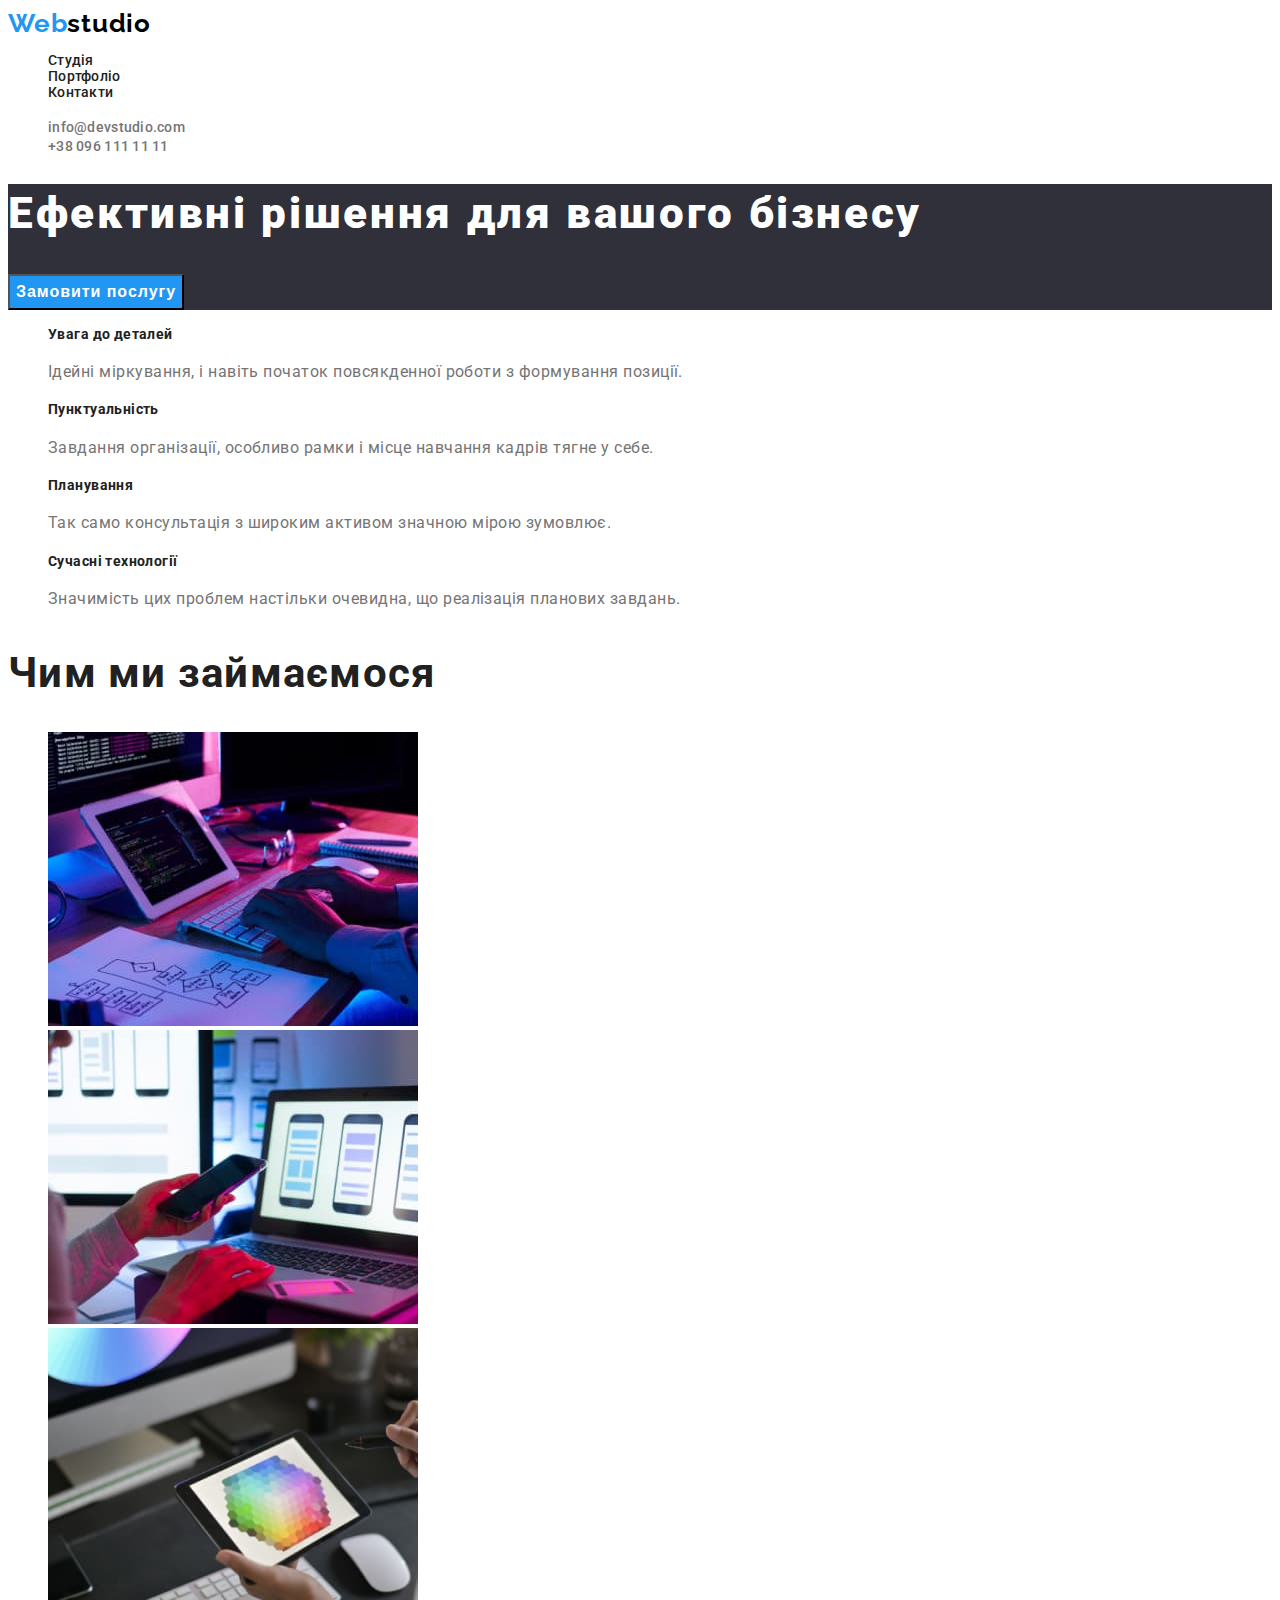
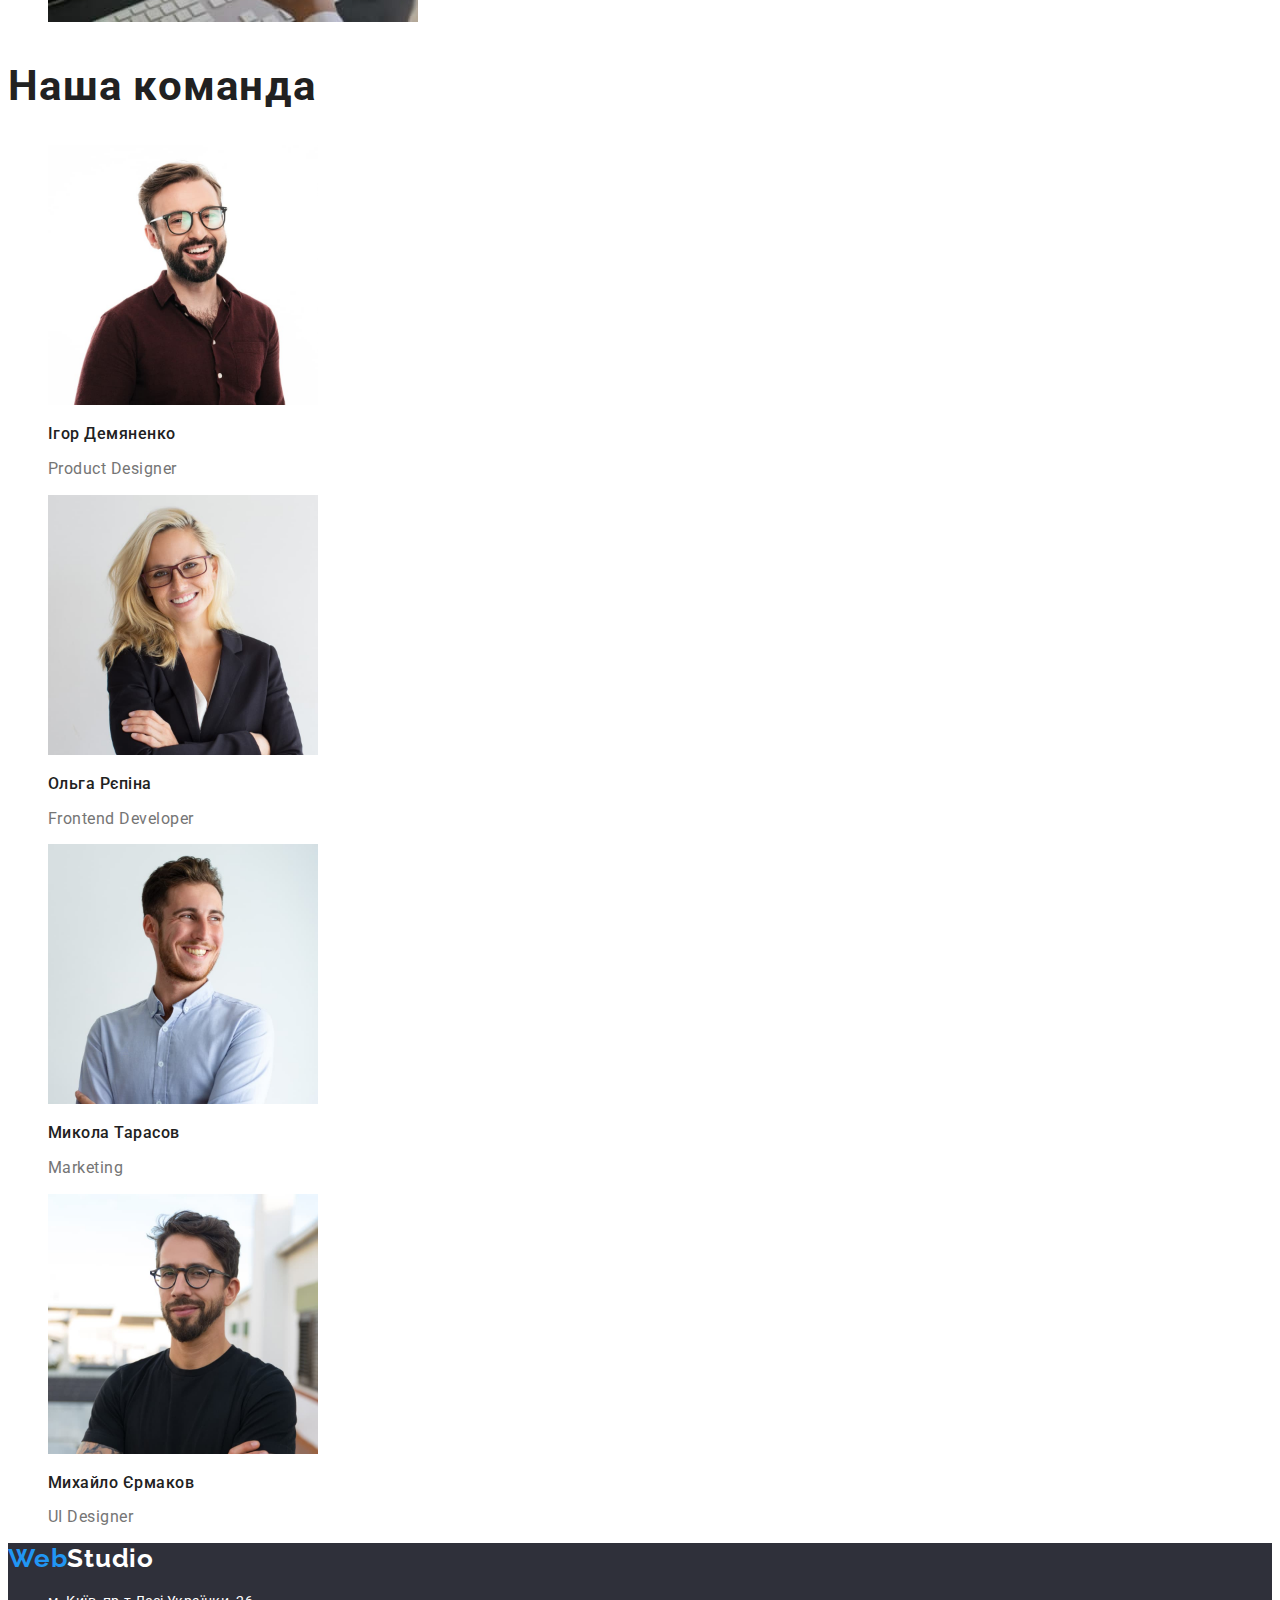
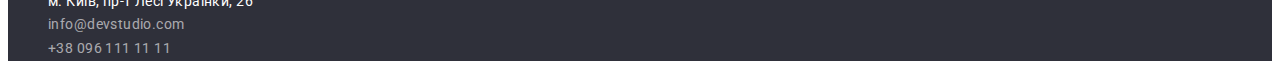
==== index.html @ 4daeb6a6 "HW3" ====
<!DOCTYPE html>
<html lang="en">
    <head>
        <meta charset="UTF-8">
        <meta http-equiv="X-UA-Compatible" content="IE=edge">
        <meta name="viewport" content="width=device-width, initial-scale=1.0">
        <link rel="preconnect" href="https://fonts.googleapis.com">
        <link rel="preconnect" href="https://fonts.gstatic.com" crossorigin>
        <link href="https://fonts.googleapis.com/css2?family=Raleway:wght@700&family=Roboto:wght@400;500;700;900&display=swap" rel="stylesheet">
        <link rel="stylesheet" href="./CSS/styles.css">
        <title>Webstudio</title>
    </head>
    <body>
        <header class="header">
            <!-- the logo is alwais a link -->
            <a href="./index.html" class="header-logo links">Web<span class="logo-studio">studio</span></a>
            <nav class="header-nav">
                <ul class="list">
                    <li><a href="./index.html" class="header-nav links">Студія</a></li>
                    <li><a href="./portfolio.html" class="header-nav links">Портфоліо</a></li>
                    <li><a href="" class="header-nav links">Контакти</a></li>
                </ul>
            </nav>
            <ul class="list">
                <li>
                    <a href="mailto:info@devstudio.com" target="_blank" rel="noopener noreferrer nofollow"
                        class="header-contact links">info@devstudio.com
                    </a>
                </li>
                <li>
                    <a href="tel:+380961111111" class="header-contact links">+38 096 111 11 11</a>
                </li>
            </ul>
        </header>
        <main>
            <!-- main hero -->
            <section class="section-studio">
                <h1 class="section-h1">Ефективні рішення для вашого бізнесу</h1>
                <button type="button" class="section-button link">Замовити послугу</button>
            </section>
            <!-- Переваги -->
            <section>
                <h2 class="title visually-hidden">Наші переваги</h2>
                <ul class="list">
                    <li>
                        <h3 class="advantage-h3">Увага до деталей</h3>
                        <p class="section-p">Ідейні міркування, і навіть початок повсякденної роботи з формування позиції.</p>
                    </li>
                    <li>
                        <h3 class="advantage-h3">Пунктуальність</h3>
                        <p class="section-p">Завдання організації, особливо рамки і місце навчання кадрів тягне у себе.</p>
                    </li>
                    <li>
                        <h3 class="advantage-h3">Планування</h3>
                        <p class="section-p">Так само консультація з широким активом значною мірою зумовлює.</p>
                    </li>
                    <li>                
                        <h3 class="advantage-h3">Сучасні технології</h3>
                        <p class="section-p">Значимість цих проблем настільки очевидна, що реалізація планових завдань.</p>
                    </li>
                    
                    
                </ul>
            </section>
            <!-- Чим ми займаємося -->
            <section>
                <h2 class="title">Чим ми займаємося</h2>
                <ul class="list">
                    <li><img src="./img/chym-my-zaimayemos-1.jpg" alt="Чим-ми-займаємося1" width="370"></li>
                    <li><img src="./img/chym-my-zaimayemos-2.jpg" alt="Чим-ми-займаємося2" width="370"></li>
                    <li><img src="./img/chym-my-zaimayemos-3.jpg" alt="Чим-ми-займаємося3" width="370"></li>
                </ul>
            </section>
             <!-- Наша команда -->
             <section>
                <h2 class="title">Наша команда</h2>
                <ul class="list">
                    <li>
                        <img src="./img/igor-demianenko.jpg" alt="Ігор-Демяненко" width="270">
                            <h3 class="team-h3">Ігор Демяненко</h3>
                            <p class="team-p">Product Designer</p>
                    </li>
                    <li>
                        <img src="./img/olga-ryepina.jpg" alt="Ольга-Рєпіна" width="270">
                            <h3 class="team-h3">Ольга Рєпіна</h3>
                            <p class="team-p">Frontend Developer<p>
                    </li>
                    <li><img src="./img/mykola-tarasov.jpg" alt="Микола-Тарасов" width="270">
                            <h3 class="team-h3">Микола Тарасов</h3>
                            <p class="team-p">Marketing</p>
                    </li>
                    <li><img src="./img/myhailo-yermak.jpg" alt="Михайло-Єрмаков" width="270">
                            <h3 class="team-h3">Михайло Єрмаков</h3>
                            <p class="team-p">UI Designer</p>
                    </li>
                </ul>
             </section>             
        </main>
        <footer class="footer">
            <a href="./index.html" class="footer-logo">Web<span class="footer-studio">Studio</a>
        
            <address class="addres">
                <ul class="list">
                    <li >
                        <a href="https://goo.gl/maps/BywnzuMhRgXunRxz6" target="_blank" rel="noopener noreferrer nofollow"
                            class="footer-adres links">м.
                            Київ, пр-т Лесі Українки, 26</a>
                    </li>
                    <li>
                        <a href="mailto:info@devstudio.com" target="_blank" rel="noopener noreferrer nofollow"
                            class="footer-contact links">info@devstudio.com
                        </a>
                    </li>
                    <li>
                        <a href="tel:+380961111111" class="footer-contact links">+38 096 111 11 11</a>
                    </li>
                </ul>
                
            

            </address>

          
        </footer>
       
    </body>
</html>
---- CSS/styles.css ----
:root {
    --primary-color:#212121;
    --secondary-color: #757575;
    --logo-color:#2196F3;
    --footer-color: #2F303A;
    --adresa-color:#FFFFFF;
    --contact-color: rgba(255,255,255,0.6);
    --studio-color: #000000;
}
body {
    font-family: "Roboto", sans-serif;
    color: var(--primary-color);
}
.list {
    list-style: none;
}
.links:hover,
.links:focus {
        color: var(--logo-color);
}
.logo-studio {
    color: var(--studio-color);
    font-size: 26px;
    font-weight: 700;
    line-height: 1.19;
    letter-spacing: 0.03em;
    font-family: "Raleway", sans-serif;
    text-decoration: none;
}
.header-logo {
    color: var(--logo-color);
    font-size: 26px;
    font-weight: 700;
    line-height: 1.19;
    letter-spacing: 0.03em;
    font-family: "Raleway", sans-serif;
    text-decoration: none;
}
.header-nav {
    color: var(--primary-color);
    font-size: 14px;
    font-weight: 500;
    line-height: 1.14;
    letter-spacing: 0.02em;
    text-decoration: none;
}
.header-contact {
    color: var(--secondary-color);
    font-size: 14px;
    font-weight: 500;
    line-height: 1.14;
    letter-spacing: 0.02em;
    text-decoration: none;
}
/*  portfolio  */
.button {
    color: var(--primary-color);
    font-weight: 500;
    font-size: 16px;
    line-height: 1.6;
    letter-spacing: 0.03em;
    text-transform: uppercase;
    cursor: pointer;
}
.portfolio-h1 {
    color: var(--primary-color);
    font-size: 18px;
    font-weight: 700;
    line-height: 2;
    letter-spacing: 0.06em;
}
.portfolio-p {
    color: var(--secondary-color);
    font-size: 16px;
    font-weight: 400;
    line-height: 1.9;
    letter-spacing: 0.03em;
}
/*  main hero  */
.section-studio {
    background-color: var(--footer-color);
}
.section-h1 {
    color: var(--adresa-color);
    font-size: 44px;
    font-weight: 900;
    line-height: 1.36;
    letter-spacing: 0.06em;
}
.section-button {
    background-color: var(--logo-color);
    color: var(--adresa-color);
    font-size: 16px;
    font-weight: 700;
    line-height: 1.88;
    letter-spacing: 0.06em;
}
.visually-hidden {
    position: absolute;
    clip: rect(0 0 0 0);
    width: 1px;
    height: 1px;
    margin: -1px;
}
.advantage-h3 {
    color: var(--primary-color);
    font-size: 14px;
    font-weight: 700;
    line-height: 1.17;
    letter-spacing: 0.03em;
}
.section-p {
    color: var(--secondary-color);
    font-size: 16px;
    font-weight: 400;
    line-height: 1.71;
    letter-spacing: 0.03em;
}
.title {
    color: var(--primary-color);
    font-size: 42.19px;
    font-weight: 700;
    line-height: 1.17;
    letter-spacing: 0.03em;
}
.team-h3 {
    color: var(--primary-color);
    font-size: 16px;
    font-weight: 500;
    line-height: 1.17;
    letter-spacing: 0.03em;
}
.team-p {
    color: var(--secondary-color);
    font-size: 16px;
    font-weight: 400;
    line-height: 1.17;
    letter-spacing: 0.03em;
}
/*  footer  */
.footer {
    background-color: var(--footer-color);
}
.footer-logo {
    color: var(--logo-color);
    font-size: 26px;
    font-weight: 700;
    line-height: 1.17;
    letter-spacing: 0.03em;
    font-family: "Raleway", sans-serif;
    text-decoration: none;
}
.footer-studio {
    color: var(--adresa-color);
    font-size: 26px;
    font-weight: 700;
    line-height: 1.17;
    letter-spacing: 0.03em;
    font-family: "Raleway", sans-serif;
    text-decoration: none;
}
.addres {
    font-style: normal;
}
.footer-adres {
    color: var(--adresa-color);
    font-size: 14px;
    font-weight: 400;
    line-height: 1.7;
    letter-spacing: 0.03em;
    text-decoration: none;
}
.footer-contact {
    color: var(--contact-color);
    font-size: 14px;
    font-weight: 400;
    line-height: 1.7;
    letter-spacing: 0.03em;
    text-decoration: none;
}
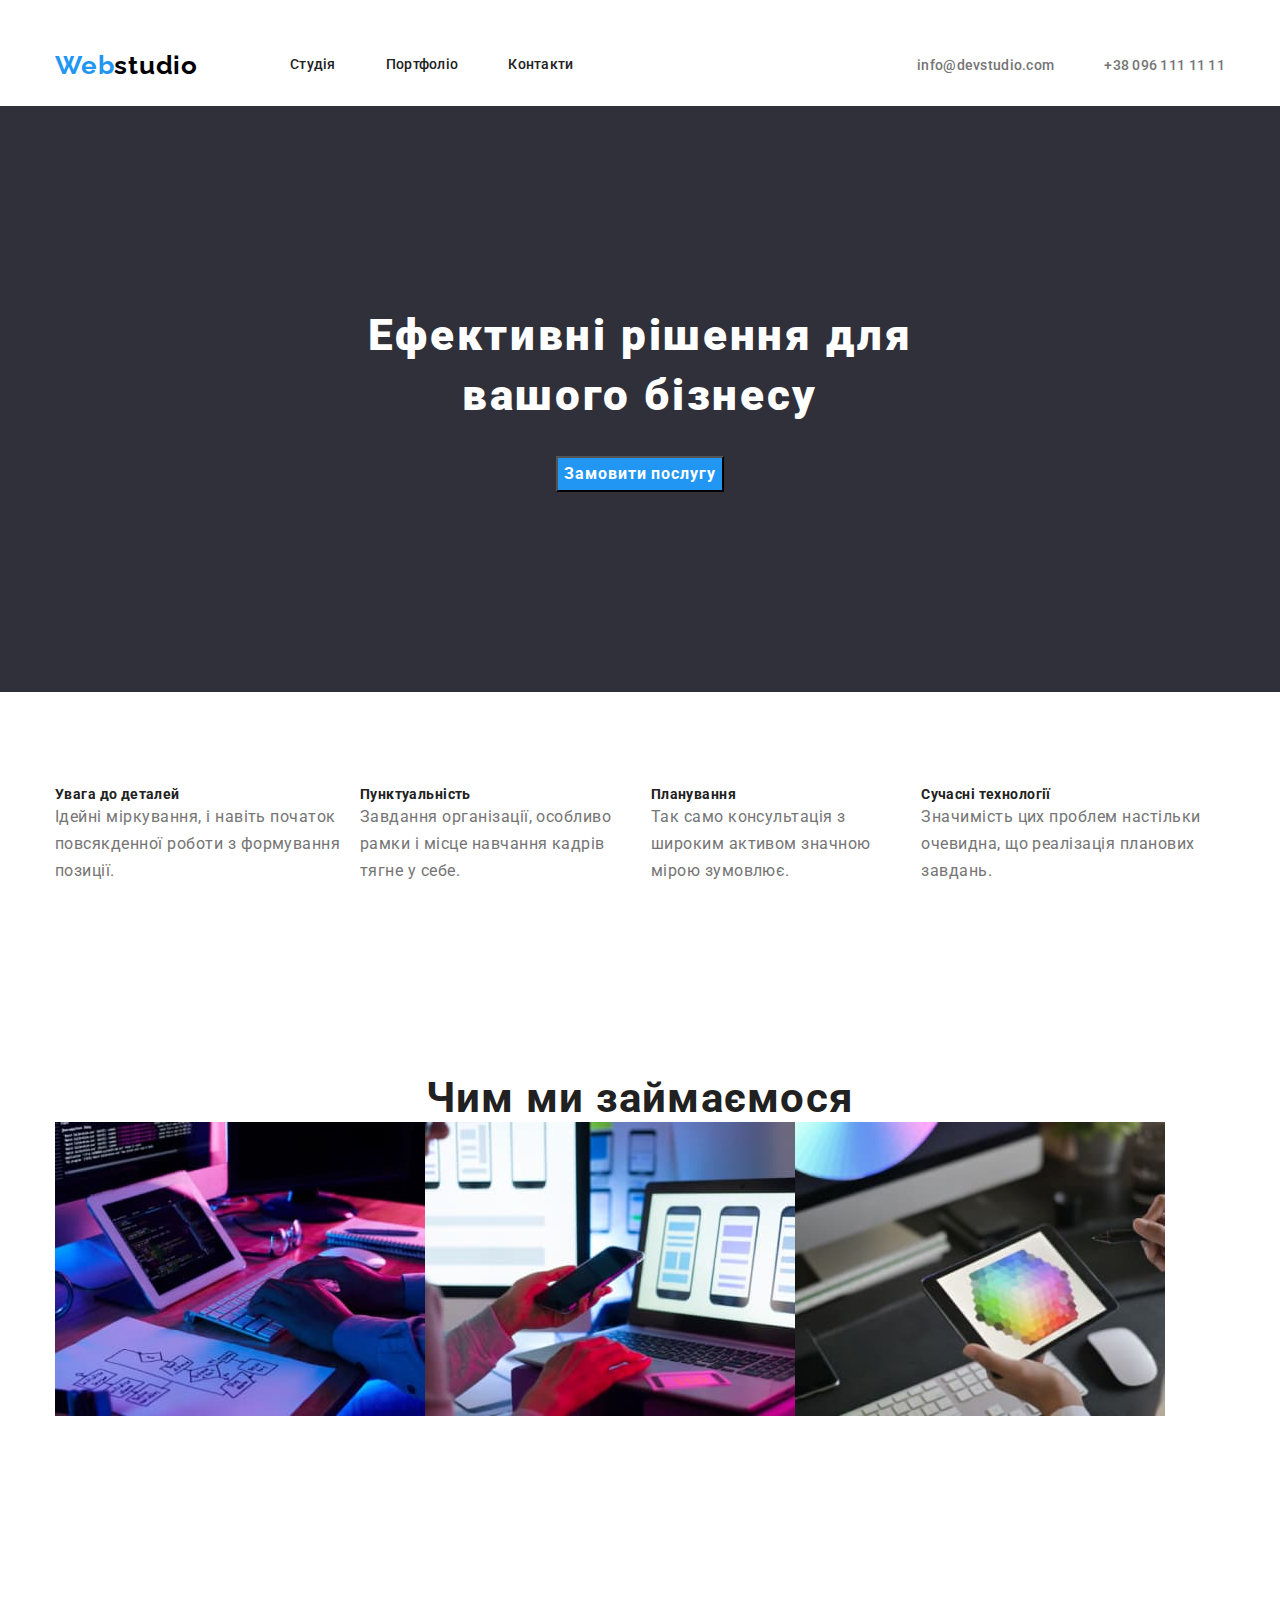
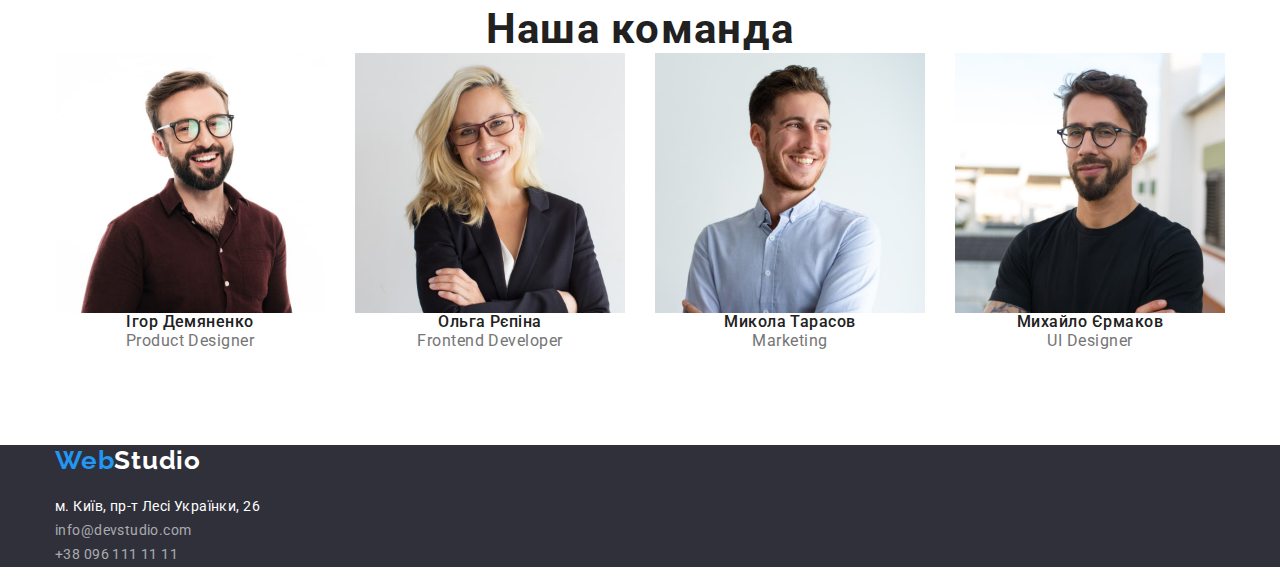
==== commit 16d065c7: "HW-3" ====
--- a/index.html
+++ b/index.html
@@ -7,118 +7,136 @@
         <link rel="preconnect" href="https://fonts.googleapis.com">
         <link rel="preconnect" href="https://fonts.gstatic.com" crossorigin>
         <link href="https://fonts.googleapis.com/css2?family=Raleway:wght@700&family=Roboto:wght@400;500;700;900&display=swap" rel="stylesheet">
+        <link rel="stylesheet" href="https://cdnjs.cloudflare.com/ajax/libs/modern-normalize/1.1.0/modern-normalize.min.css">
         <link rel="stylesheet" href="./CSS/styles.css">
         <title>Webstudio</title>
     </head>
     <body>
         <header class="header">
-            <!-- the logo is alwais a link -->
-            <a href="./index.html" class="header-logo links">Web<span class="logo-studio">studio</span></a>
-            <nav class="header-nav">
-                <ul class="list">
-                    <li><a href="./index.html" class="header-nav links">Студія</a></li>
-                    <li><a href="./portfolio.html" class="header-nav links">Портфоліо</a></li>
-                    <li><a href="" class="header-nav links">Контакти</a></li>
-                </ul>
-            </nav>
-            <ul class="list">
-                <li>
-                    <a href="mailto:info@devstudio.com" target="_blank" rel="noopener noreferrer nofollow"
-                        class="header-contact links">info@devstudio.com
-                    </a>
-                </li>
-                <li>
-                    <a href="tel:+380961111111" class="header-contact links">+38 096 111 11 11</a>
-                </li>
-            </ul>
+            <div class="container header-container">
+                <!-- the logo is alwais a link -->
+                <a href="./index.html" class="logo-web links">Web<span class="logo-studio">studio</span></a>
+                <nav class="header-nav">
+                    <ul class="list header-list">
+                        <li class="header-item"><a href="./index.html" class="header-nav links">Студія</a></li>
+                        <li class="header-item"><a href="./portfolio.html" class="header-nav links">Портфоліо</a></li>
+                        <li class="header-item"><a href="" class="header-nav links">Контакти</a></li>
+                    </ul>
+                </nav>
+                <div class="contact-wraper">
+                    <ul class="list header-list">
+                        <li>
+                            <a href="mailto:info@devstudio.com" target="_blank" rel="noopener noreferrer nofollow"
+                                class="header-contact links">info@devstudio.com
+                            </a>
+                        </li>
+                        <li>
+                            <a href="tel:+380961111111" class="header-contact phone links">+38 096 111 11 11</a>
+                        </li>
+                    </ul>
+                </div>                
+            </div>            
         </header>
         <main>
             <!-- main hero -->
             <section class="section-studio">
-                <h1 class="section-h1">Ефективні рішення для вашого бізнесу</h1>
-                <button type="button" class="section-button link">Замовити послугу</button>
+                <div class="container">
+                    <h1 class="section-h1">Ефективні рішення для вашого бізнесу</h1>
+                    <button type="button" class="section-button link">Замовити послугу</button>                                    
+                </div>                
             </section>
             <!-- Переваги -->
-            <section>
-                <h2 class="title visually-hidden">Наші переваги</h2>
-                <ul class="list">
-                    <li>
-                        <h3 class="advantage-h3">Увага до деталей</h3>
-                        <p class="section-p">Ідейні міркування, і навіть початок повсякденної роботи з формування позиції.</p>
-                    </li>
-                    <li>
-                        <h3 class="advantage-h3">Пунктуальність</h3>
-                        <p class="section-p">Завдання організації, особливо рамки і місце навчання кадрів тягне у себе.</p>
-                    </li>
-                    <li>
-                        <h3 class="advantage-h3">Планування</h3>
-                        <p class="section-p">Так само консультація з широким активом значною мірою зумовлює.</p>
-                    </li>
-                    <li>                
-                        <h3 class="advantage-h3">Сучасні технології</h3>
-                        <p class="section-p">Значимість цих проблем настільки очевидна, що реалізація планових завдань.</p>
-                    </li>
-                    
-                    
-                </ul>
+            <section class="advantage">
+                <div class="container">
+                    <h2 class="title visually-hidden">Наші переваги</h2>
+                    <ul class="list advantage-list">
+                        <li class="advantage-items">
+                            <h3 class="advantage-h3">Увага до деталей</h3>
+                            <p class="section-p">Ідейні міркування, і навіть початок повсякденної роботи з формування позиції.</p>
+                        </li>
+                        <li class="advantage-items">
+                            <h3 class="advantage-h3">Пунктуальність</h3>
+                            <p class="section-p">Завдання організації, особливо рамки і місце навчання кадрів тягне у себе.</p>
+                        </li>
+                        <li class="advantage-items">
+                            <h3 class="advantage-h3">Планування</h3>
+                            <p class="section-p">Так само консультація з широким активом значною мірою зумовлює.</p>
+                        </li>
+                        <li class="advantage-items">
+                            <h3 class="advantage-h3">Сучасні технології</h3>
+                            <p class="section-p">Значимість цих проблем настільки очевидна, що реалізація планових завдань.</p>
+                        </li>              
+                    </ul>
+                </div>
+                
             </section>
             <!-- Чим ми займаємося -->
-            <section>
-                <h2 class="title">Чим ми займаємося</h2>
-                <ul class="list">
-                    <li><img src="./img/chym-my-zaimayemos-1.jpg" alt="Чим-ми-займаємося1" width="370"></li>
-                    <li><img src="./img/chym-my-zaimayemos-2.jpg" alt="Чим-ми-займаємося2" width="370"></li>
-                    <li><img src="./img/chym-my-zaimayemos-3.jpg" alt="Чим-ми-займаємося3" width="370"></li>
-                </ul>
+            <section class="work">
+                <div class="container">
+                    <h2 class="title">Чим ми займаємося</h2>
+                    <ul class="list work-list">
+                        <li class="work-items"><img src="./img/chym-my-zaimayemos-1.jpg" alt="Чим-ми-займаємося1" width="370"></li>
+                        <li class="work-items"><img src="./img/chym-my-zaimayemos-2.jpg" alt="Чим-ми-займаємося2" width="370"></li>
+                        <li class="work-items"><img src="./img/chym-my-zaimayemos-3.jpg" alt="Чим-ми-займаємося3" width="370"></li>
+                    </ul>
+                </div>
+                
             </section>
              <!-- Наша команда -->
-             <section>
-                <h2 class="title">Наша команда</h2>
-                <ul class="list">
-                    <li>
-                        <img src="./img/igor-demianenko.jpg" alt="Ігор-Демяненко" width="270">
+             <section class="team">
+                <div class="container">
+                    <h2 class="title">Наша команда</h2>
+                    <ul class="list team-list">
+                        <li class="team-items">
+                            <img src="./img/igor-demianenko.jpg" alt="Ігор-Демяненко" width="270">
                             <h3 class="team-h3">Ігор Демяненко</h3>
                             <p class="team-p">Product Designer</p>
-                    </li>
-                    <li>
-                        <img src="./img/olga-ryepina.jpg" alt="Ольга-Рєпіна" width="270">
+                        </li>
+                        <li class="team-items">
+                            <img src="./img/olga-ryepina.jpg" alt="Ольга-Рєпіна" width="270">
                             <h3 class="team-h3">Ольга Рєпіна</h3>
-                            <p class="team-p">Frontend Developer<p>
-                    </li>
-                    <li><img src="./img/mykola-tarasov.jpg" alt="Микола-Тарасов" width="270">
+                            <p class="team-p">Frontend Developer
+                            <p>
+                        </li>
+                        <li class="team-items"><img src="./img/mykola-tarasov.jpg" alt="Микола-Тарасов" width="270">
                             <h3 class="team-h3">Микола Тарасов</h3>
                             <p class="team-p">Marketing</p>
-                    </li>
-                    <li><img src="./img/myhailo-yermak.jpg" alt="Михайло-Єрмаков" width="270">
+                        </li>
+                        <li class="team-items"><img src="./img/myhailo-yermak.jpg" alt="Михайло-Єрмаков" width="270">
                             <h3 class="team-h3">Михайло Єрмаков</h3>
                             <p class="team-p">UI Designer</p>
-                    </li>
-                </ul>
+                        </li>
+                    </ul>
+                </div>
+                
              </section>             
         </main>
         <footer class="footer">
-            <a href="./index.html" class="footer-logo">Web<span class="footer-studio">Studio</a>
-        
-            <address class="addres">
-                <ul class="list">
-                    <li >
-                        <a href="https://goo.gl/maps/BywnzuMhRgXunRxz6" target="_blank" rel="noopener noreferrer nofollow"
-                            class="footer-adres links">м.
-                            Київ, пр-т Лесі Українки, 26</a>
-                    </li>
-                    <li>
-                        <a href="mailto:info@devstudio.com" target="_blank" rel="noopener noreferrer nofollow"
-                            class="footer-contact links">info@devstudio.com
-                        </a>
-                    </li>
-                    <li>
-                        <a href="tel:+380961111111" class="footer-contact links">+38 096 111 11 11</a>
-                    </li>
-                </ul>
+            <div class="container">
+                <a href="./index.html" class="footer-logo">Web<span class="footer-studio">Studio</a>
                 
+                <address class="addres ">
+                    <ul class="list addres-list">
+                        <li>
+                            <a href="https://goo.gl/maps/BywnzuMhRgXunRxz6" target="_blank" rel="noopener noreferrer nofollow"
+                                class="footer-adres links">м.
+                                Київ, пр-т Лесі Українки, 26</a>
+                        </li>
+                        <li>
+                            <a href="mailto:info@devstudio.com" target="_blank" rel="noopener noreferrer nofollow"
+                                class="footer-contact links">info@devstudio.com
+                            </a>
+                        </li>
+                        <li>
+                            <a href="tel:+380961111111" class="footer-contact links">+38 096 111 11 11</a>
+                        </li>
+                    </ul>
+                
+                
+                
+                </address>
+            </div>
             
-
-            </address>
 
           
         </footer>
--- a/CSS/styles.css
+++ b/CSS/styles.css
@@ -1,23 +1,79 @@
 :root {
-    --primary-color:#212121;
+    --primary-color: #212121;
     --secondary-color: #757575;
-    --logo-color:#2196F3;
+    --logo-color: #2196F3;
     --footer-color: #2F303A;
-    --adresa-color:#FFFFFF;
-    --contact-color: rgba(255,255,255,0.6);
+    --adresa-color: #FFFFFF;
+    --contact-color: rgba(255, 255, 255, 0.6);
     --studio-color: #000000;
 }
+
+h1,
+h2,
+h3,
+h4,
+h5,
+h6,
+p {
+    margin: 0;
+}
+
+ul {
+    padding-left: 0;
+}
+
+img {
+    display: block;
+}
+
 body {
     font-family: "Roboto", sans-serif;
     color: var(--primary-color);
 }
+
+.container {
+    width: 1200px;
+    margin: 0 auto;
+    padding-left: 15px;
+    padding-right: 15px;
+}
+
 .list {
     list-style: none;
 }
+
 .links:hover,
 .links:focus {
-        color: var(--logo-color);
-}
+    color: var(--logo-color);
+}
+
+.header {
+    padding-top: 24px;
+    border-bottom: #ECECEC;
+}
+
+.header-container {
+    display: flex;
+    align-items: center;
+}
+
+.header-list {
+    display: flex;
+    margin: 0px;
+    padding-top: 32px;
+    padding-bottom: 32px;
+}
+
+.logo-web {
+    color: var(--logo-color);
+    font-size: 26px;
+    font-weight: 700;
+    line-height: 1.19;
+    letter-spacing: 0.03em;
+    font-family: "Raleway", sans-serif;
+    text-decoration: none;
+}
+
 .logo-studio {
     color: var(--studio-color);
     font-size: 26px;
@@ -26,16 +82,9 @@
     letter-spacing: 0.03em;
     font-family: "Raleway", sans-serif;
     text-decoration: none;
-}
-.header-logo {
-    color: var(--logo-color);
-    font-size: 26px;
-    font-weight: 700;
-    line-height: 1.19;
-    letter-spacing: 0.03em;
-    font-family: "Raleway", sans-serif;
-    text-decoration: none;
-}
+    margin-right: 92px;
+}
+
 .header-nav {
     color: var(--primary-color);
     font-size: 14px;
@@ -44,6 +93,15 @@
     letter-spacing: 0.02em;
     text-decoration: none;
 }
+
+.header-item:not(:first-child) {
+    margin-left: 50px;
+}
+
+.contact-wraper {
+    margin-left: auto;
+}
+
 .header-contact {
     color: var(--secondary-color);
     font-size: 14px;
@@ -52,7 +110,31 @@
     letter-spacing: 0.02em;
     text-decoration: none;
 }
+
+.phone {
+    margin-left: 50px;
+}
+
 /*  portfolio  */
+.main {
+    margin-top: 96px;
+    margin-bottom: 83px;
+}
+
+.button-list {
+    display: flex;
+    margin-left: auto;
+    margin-right: auto;
+    margin-top: 0px;
+    margin-bottom: 0px;
+    padding-bottom: 34px;
+}
+
+.button-items:not(:first-child) {
+    margin-left: 8px;
+    justify-content: center;
+}
+
 .button {
     color: var(--primary-color);
     font-weight: 500;
@@ -62,31 +144,61 @@
     text-transform: uppercase;
     cursor: pointer;
 }
+
+.portfolio-list {
+    display: flex;
+    flex-wrap: wrap;
+    gap: 30;
+    margin: 0px;
+    padding-bottom: 83px;
+}
+
+.portfolio-item {
+    flex-basis: calc((100%-60px)/3);
+}
+
+
 .portfolio-h1 {
     color: var(--primary-color);
     font-size: 18px;
     font-weight: 700;
     line-height: 2;
     letter-spacing: 0.06em;
-}
+    display: flex;
+    justify-content: center;
+}
+
 .portfolio-p {
     color: var(--secondary-color);
     font-size: 16px;
     font-weight: 400;
     line-height: 1.9;
     letter-spacing: 0.03em;
-}
+    display: flex;
+    justify-content: center;
+}
+
 /*  main hero  */
 .section-studio {
     background-color: var(--footer-color);
-}
+    padding-top: 200px;
+    padding-bottom: 200px;
+}
+
 .section-h1 {
     color: var(--adresa-color);
     font-size: 44px;
     font-weight: 900;
     line-height: 1.36;
     letter-spacing: 0.06em;
-}
+    text-align: center;
+    width: 696px;
+    padding-bottom: 30px;
+    display: flex;
+    margin-left: auto;
+    margin-right: auto;
+}
+
 .section-button {
     background-color: var(--logo-color);
     color: var(--adresa-color);
@@ -94,7 +206,11 @@
     font-weight: 700;
     line-height: 1.88;
     letter-spacing: 0.06em;
-}
+    display: flex;
+    margin-left: auto;
+    margin-right: auto;
+}
+
 .visually-hidden {
     position: absolute;
     clip: rect(0 0 0 0);
@@ -102,6 +218,20 @@
     height: 1px;
     margin: -1px;
 }
+
+.advantage {
+    padding: 94px 0px;
+}
+
+.advantage-list {
+    display: flex;
+    margin: 0px;
+}
+
+.advantage-items {
+    flex-basis: calc((100%-90px)/4);
+}
+
 .advantage-h3 {
     color: var(--primary-color);
     font-size: 14px;
@@ -109,6 +239,7 @@
     line-height: 1.17;
     letter-spacing: 0.03em;
 }
+
 .section-p {
     color: var(--secondary-color);
     font-size: 16px;
@@ -116,31 +247,72 @@
     line-height: 1.71;
     letter-spacing: 0.03em;
 }
+
+.work {
+    padding: 94px 0px;
+}
+
+.work-list {
+    display: flex;
+    margin: 0px;
+}
+
+.work-items {
+    flex-basis: calc((100%-60px)/3);
+}
+
 .title {
     color: var(--primary-color);
     font-size: 42.19px;
     font-weight: 700;
     line-height: 1.17;
     letter-spacing: 0.03em;
-}
+    display: flex;
+    justify-content: center;
+}
+
+.team {
+    padding: 94px 0px;
+}
+
+.team-list {
+    display: flex;
+    margin: 0px
+}
+
+.team-items {
+    flex-basis: calc((100%-90px)/4);
+}
+
+.team-items:not(:first-child) {
+    margin-left: 30px;
+}
+
 .team-h3 {
     color: var(--primary-color);
     font-size: 16px;
     font-weight: 500;
     line-height: 1.17;
     letter-spacing: 0.03em;
-}
+    display: flex;
+    justify-content: center;
+}
+
 .team-p {
     color: var(--secondary-color);
     font-size: 16px;
     font-weight: 400;
     line-height: 1.17;
     letter-spacing: 0.03em;
-}
+    display: flex;
+    justify-content: center;
+}
+
 /*  footer  */
 .footer {
     background-color: var(--footer-color);
 }
+
 .footer-logo {
     color: var(--logo-color);
     font-size: 26px;
@@ -150,6 +322,7 @@
     font-family: "Raleway", sans-serif;
     text-decoration: none;
 }
+
 .footer-studio {
     color: var(--adresa-color);
     font-size: 26px;
@@ -159,9 +332,15 @@
     font-family: "Raleway", sans-serif;
     text-decoration: none;
 }
+
 .addres {
     font-style: normal;
 }
+
+.addres-list {
+    margin-top: 20px;
+}
+
 .footer-adres {
     color: var(--adresa-color);
     font-size: 14px;
@@ -170,6 +349,7 @@
     letter-spacing: 0.03em;
     text-decoration: none;
 }
+
 .footer-contact {
     color: var(--contact-color);
     font-size: 14px;
@@ -177,10 +357,4 @@
     line-height: 1.7;
     letter-spacing: 0.03em;
     text-decoration: none;
-}
-
-
-
-
-
-
+}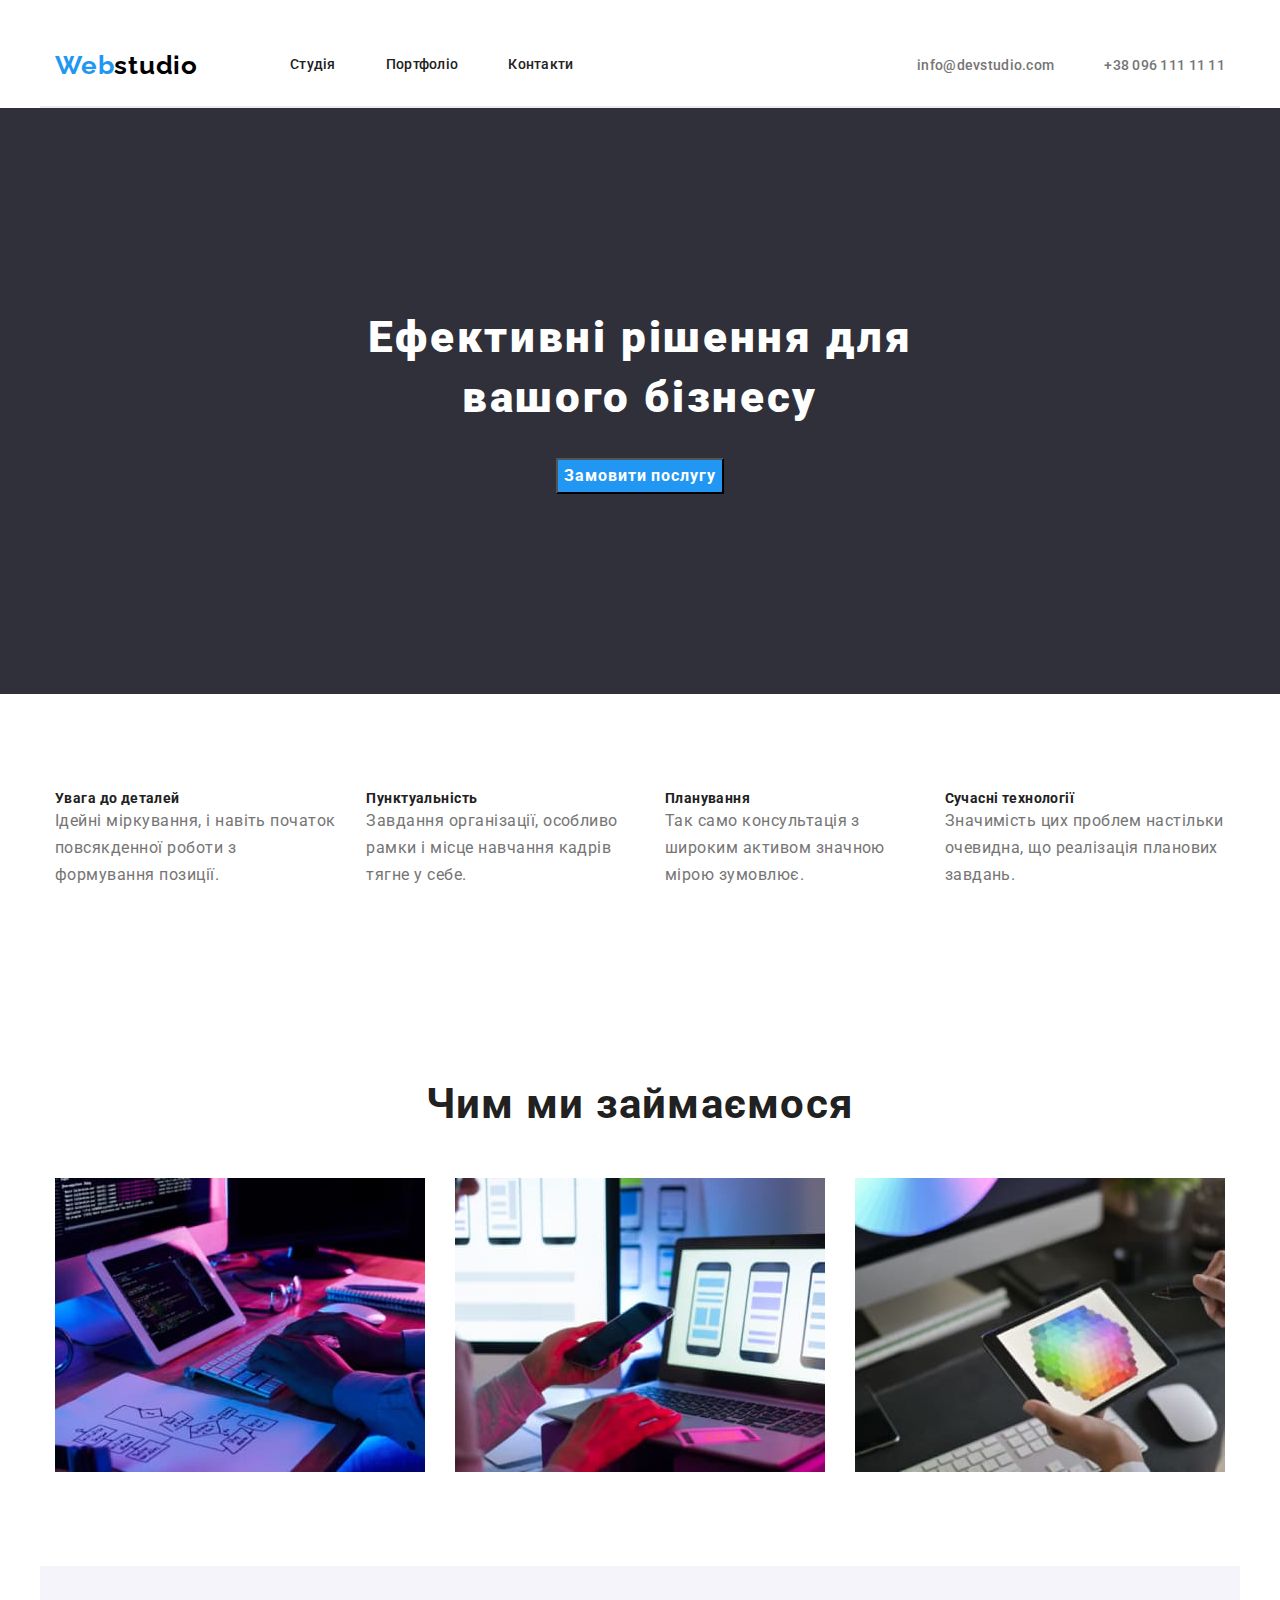
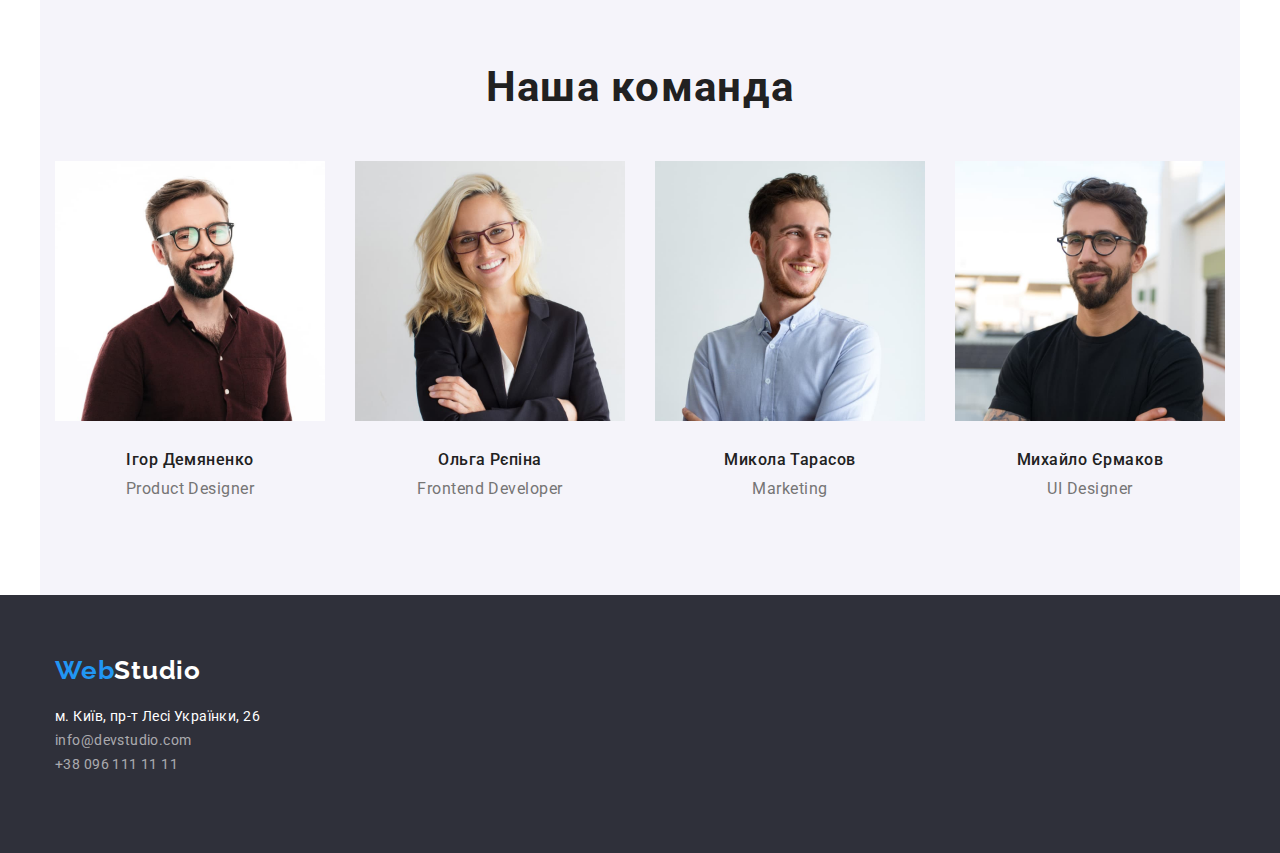
==== commit 7ba19a18: "11.09" ====
--- a/index.html
+++ b/index.html
@@ -46,7 +46,7 @@
                 </div>                
             </section>
             <!-- Переваги -->
-            <section class="advantage">
+            <section class="section">
                 <div class="container">
                     <h2 class="title visually-hidden">Наші переваги</h2>
                     <ul class="list advantage-list">
@@ -71,7 +71,7 @@
                 
             </section>
             <!-- Чим ми займаємося -->
-            <section class="work">
+            <section class="work section">
                 <div class="container">
                     <h2 class="title">Чим ми займаємося</h2>
                     <ul class="list work-list">
@@ -83,8 +83,8 @@
                 
             </section>
              <!-- Наша команда -->
-             <section class="team">
-                <div class="container">
+             <section class="section container-team">
+                <div class="container ">
                     <h2 class="title">Наша команда</h2>
                     <ul class="list team-list">
                         <li class="team-items">
@@ -112,7 +112,7 @@
              </section>             
         </main>
         <footer class="footer">
-            <div class="container">
+            <div class="container footer-container">
                 <a href="./index.html" class="footer-logo">Web<span class="footer-studio">Studio</a>
                 
                 <address class="addres ">
--- a/CSS/styles.css
+++ b/CSS/styles.css
@@ -30,7 +30,10 @@
     font-family: "Roboto", sans-serif;
     color: var(--primary-color);
 }
-
+.section {
+    padding-top: 96px;
+    padding-bottom: 96px;
+}
 .container {
     width: 1200px;
     margin: 0 auto;
@@ -49,12 +52,13 @@
 
 .header {
     padding-top: 24px;
-    border-bottom: #ECECEC;
+    
 }
 
 .header-container {
     display: flex;
     align-items: center;
+    border-bottom: 2px solid #ECECEC;
 }
 
 .header-list {
@@ -128,11 +132,11 @@
     margin-top: 0px;
     margin-bottom: 0px;
     padding-bottom: 34px;
+    justify-content: center;
 }
 
 .button-items:not(:first-child) {
     margin-left: 8px;
-    justify-content: center;
 }
 
 .button {
@@ -148,15 +152,17 @@
 .portfolio-list {
     display: flex;
     flex-wrap: wrap;
-    gap: 30;
-    margin: 0px;
-    padding-bottom: 83px;
+    margin: 0px;
+    justify-content: space-around;           
 }
 
 .portfolio-item {
-    flex-basis: calc((100%-60px)/3);
-}
-
+    border-bottom: 2px solid #EEEEEE;
+    margin-bottom: 30px;
+}
+.portfolio-item:not(:nth-child(2*1+3)) {
+    margin-left: 30px;
+}
 
 .portfolio-h1 {
     color: var(--primary-color);
@@ -165,7 +171,7 @@
     line-height: 2;
     letter-spacing: 0.06em;
     display: flex;
-    justify-content: center;
+    padding-top: 20px;
 }
 
 .portfolio-p {
@@ -175,7 +181,8 @@
     line-height: 1.9;
     letter-spacing: 0.03em;
     display: flex;
-    justify-content: center;
+    padding-top: 8px;
+    padding-bottom: 20px;
 }
 
 /*  main hero  */
@@ -219,17 +226,14 @@
     margin: -1px;
 }
 
-.advantage {
-    padding: 94px 0px;
-}
-
 .advantage-list {
     display: flex;
     margin: 0px;
 }
 
-.advantage-items {
-    flex-basis: calc((100%-90px)/4);
+.advantage-items:not(:first-child) {
+    margin-left: 30px;
+    
 }
 
 .advantage-h3 {
@@ -257,8 +261,8 @@
     margin: 0px;
 }
 
-.work-items {
-    flex-basis: calc((100%-60px)/3);
+.work-items:not(:first-child) {
+    margin-left: 30px;
 }
 
 .title {
@@ -269,20 +273,23 @@
     letter-spacing: 0.03em;
     display: flex;
     justify-content: center;
-}
-
-.team {
-    padding: 94px 0px;
+    padding-bottom: 50px;
+}
+
+.container-team {
+    background-color: #F5F4FA;
+    width: 1200px;
+    margin: 0 auto;
+   
 }
 
 .team-list {
     display: flex;
-    margin: 0px
-}
-
-.team-items {
-    flex-basis: calc((100%-90px)/4);
-}
+    margin: 0px;
+    justify-content: space-around;
+    
+}
+
 
 .team-items:not(:first-child) {
     margin-left: 30px;
@@ -296,6 +303,7 @@
     letter-spacing: 0.03em;
     display: flex;
     justify-content: center;
+    padding-top: 30px;
 }
 
 .team-p {
@@ -306,13 +314,17 @@
     letter-spacing: 0.03em;
     display: flex;
     justify-content: center;
+    padding-top: 10px;
 }
 
 /*  footer  */
 .footer {
     background-color: var(--footer-color);
 }
-
+.footer-container {
+    padding-top: 60px;
+    padding-bottom: 60px;
+}
 .footer-logo {
     color: var(--logo-color);
     font-size: 26px;
@@ -321,6 +333,7 @@
     letter-spacing: 0.03em;
     font-family: "Raleway", sans-serif;
     text-decoration: none;
+    
 }
 
 .footer-studio {
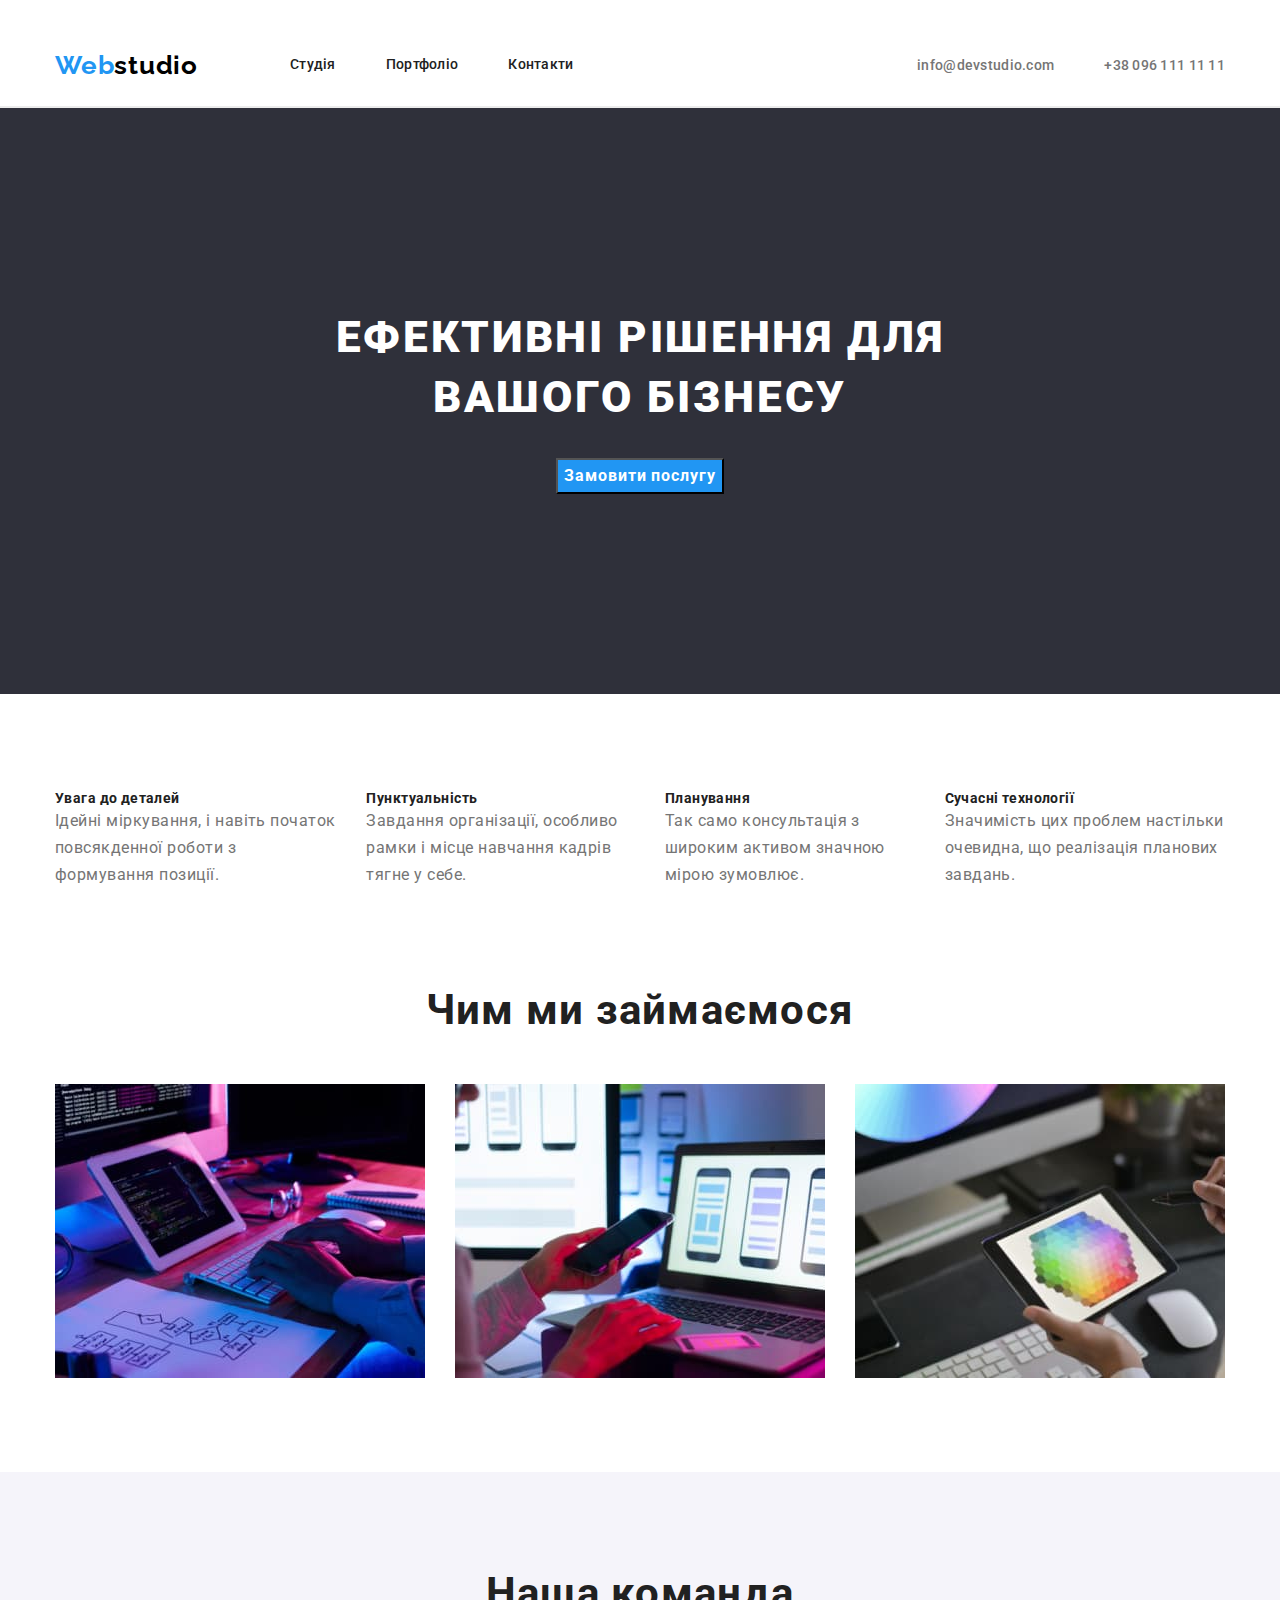
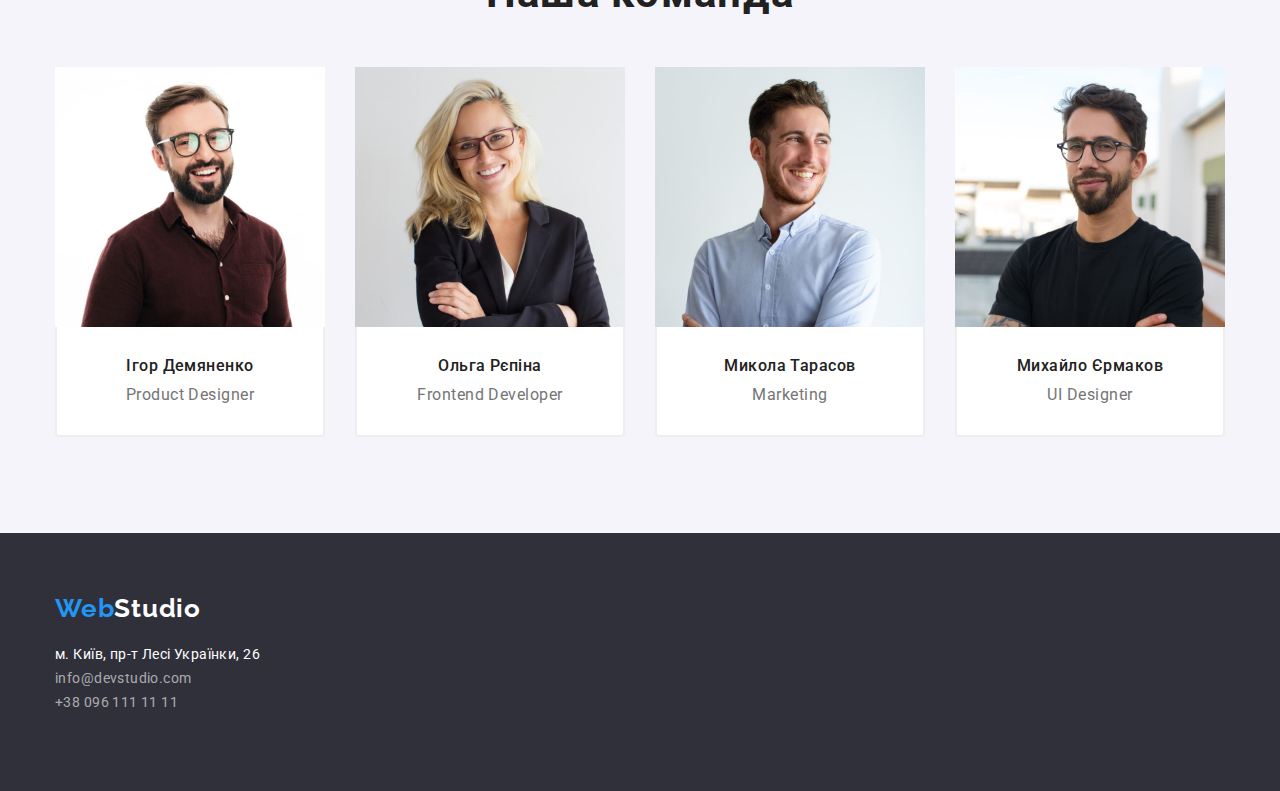
==== commit 8705da93: "HW-3" ====
--- a/index.html
+++ b/index.html
@@ -89,22 +89,32 @@
                     <ul class="list team-list">
                         <li class="team-items">
                             <img src="./img/igor-demianenko.jpg" alt="Ігор-Демяненко" width="270">
-                            <h3 class="team-h3">Ігор Демяненко</h3>
-                            <p class="team-p">Product Designer</p>
+                            <div class="border-team">
+                                <h3 class="team-h3">Ігор Демяненко</h3>
+                                <p class="team-p">Product Designer</p>
+                            </div>                            
                         </li>
                         <li class="team-items">
                             <img src="./img/olga-ryepina.jpg" alt="Ольга-Рєпіна" width="270">
-                            <h3 class="team-h3">Ольга Рєпіна</h3>
-                            <p class="team-p">Frontend Developer
-                            <p>
+                            <div class="border-team">                                
+                                <h3 class="team-h3">Ольга Рєпіна</h3>
+                                <p class="team-p">Frontend Developer</p>
+                            </div>                             
                         </li>
-                        <li class="team-items"><img src="./img/mykola-tarasov.jpg" alt="Микола-Тарасов" width="270">
-                            <h3 class="team-h3">Микола Тарасов</h3>
-                            <p class="team-p">Marketing</p>
+                        <li class="team-items">
+                            <img src="./img/mykola-tarasov.jpg" alt="Микола-Тарасов" width="270">
+                            <div class="border-team">
+                                <h3 class="team-h3">Микола Тарасов</h3>
+                                <p class="team-p">Marketing</p>
+                            </div>                            
                         </li>
-                        <li class="team-items"><img src="./img/myhailo-yermak.jpg" alt="Михайло-Єрмаков" width="270">
-                            <h3 class="team-h3">Михайло Єрмаков</h3>
-                            <p class="team-p">UI Designer</p>
+                        <li class="team-items">
+                            <img src="./img/myhailo-yermak.jpg" alt="Михайло-Єрмаков" width="270">
+                            <div class="border-team">
+                                <h3 class="team-h3">Михайло Єрмаков</h3>
+                                <p class="team-p">UI Designer</p>
+                            </div>
+                            
                         </li>
                     </ul>
                 </div>
--- a/CSS/styles.css
+++ b/CSS/styles.css
@@ -48,17 +48,18 @@
 .links:hover,
 .links:focus {
     color: var(--logo-color);
+    
 }
 
 .header {
     padding-top: 24px;
-    
+    border-bottom: 2px solid #ECECEC;
 }
 
 .header-container {
     display: flex;
     align-items: center;
-    border-bottom: 2px solid #ECECEC;
+    
 }
 
 .header-list {
@@ -132,7 +133,7 @@
     margin-top: 0px;
     margin-bottom: 0px;
     padding-bottom: 34px;
-    justify-content: center;
+    justify-content: center;    
 }
 
 .button-items:not(:first-child) {
@@ -147,8 +148,15 @@
     letter-spacing: 0.03em;
     text-transform: uppercase;
     cursor: pointer;
-}
-
+    border-style: hidden;
+    border-radius: 4px;
+    padding: 6px 22px;
+}
+.links-portfolio:hover,
+.links-portfolio:focus {
+    color: #FFFFFF;
+    background-color: var(--logo-color);
+}
 .portfolio-list {
     display: flex;
     flex-wrap: wrap;
@@ -157,14 +165,18 @@
 }
 
 .portfolio-item {
-    border-bottom: 2px solid #EEEEEE;
     margin-bottom: 30px;
 }
 .portfolio-item:not(:nth-child(2*1+3)) {
     margin-left: 30px;
 }
-
-.portfolio-h1 {
+.border {
+    border-bottom: 2px solid #EEEEEE;
+    border-left: 2px solid #EEEEEE;
+    border-right: 2px solid #EEEEEE;
+}
+
+.portfolio-h2 {
     color: var(--primary-color);
     font-size: 18px;
     font-weight: 700;
@@ -172,6 +184,7 @@
     letter-spacing: 0.06em;
     display: flex;
     padding-top: 20px;
+    padding-left: 20px;
 }
 
 .portfolio-p {
@@ -183,6 +196,7 @@
     display: flex;
     padding-top: 8px;
     padding-bottom: 20px;
+    padding-left: 20px;
 }
 
 /*  main hero  */
@@ -204,6 +218,7 @@
     display: flex;
     margin-left: auto;
     margin-right: auto;
+    text-transform: uppercase
 }
 
 .section-button {
@@ -253,7 +268,10 @@
 }
 
 .work {
-    padding: 94px 0px;
+    padding-top:  0px;
+    padding-left: 0px;
+    padding-right: 0px;
+    padding-bottom: 94px;
 }
 
 .work-list {
@@ -278,8 +296,7 @@
 
 .container-team {
     background-color: #F5F4FA;
-    width: 1200px;
-    margin: 0 auto;
+    
    
 }
 
@@ -294,7 +311,13 @@
 .team-items:not(:first-child) {
     margin-left: 30px;
 }
-
+.border-team {
+    background-color: #FFFFFF;
+    border-bottom: 2px solid #EEEEEE;
+    border-left: 2px solid #EEEEEE;
+    border-right: 2px solid #EEEEEE;
+    border-radius: 0px 0px 4px 4px;
+}
 .team-h3 {
     color: var(--primary-color);
     font-size: 16px;
@@ -304,6 +327,7 @@
     display: flex;
     justify-content: center;
     padding-top: 30px;
+    
 }
 
 .team-p {
@@ -315,6 +339,7 @@
     display: flex;
     justify-content: center;
     padding-top: 10px;
+    padding-bottom: 30px;
 }
 
 /*  footer  */
